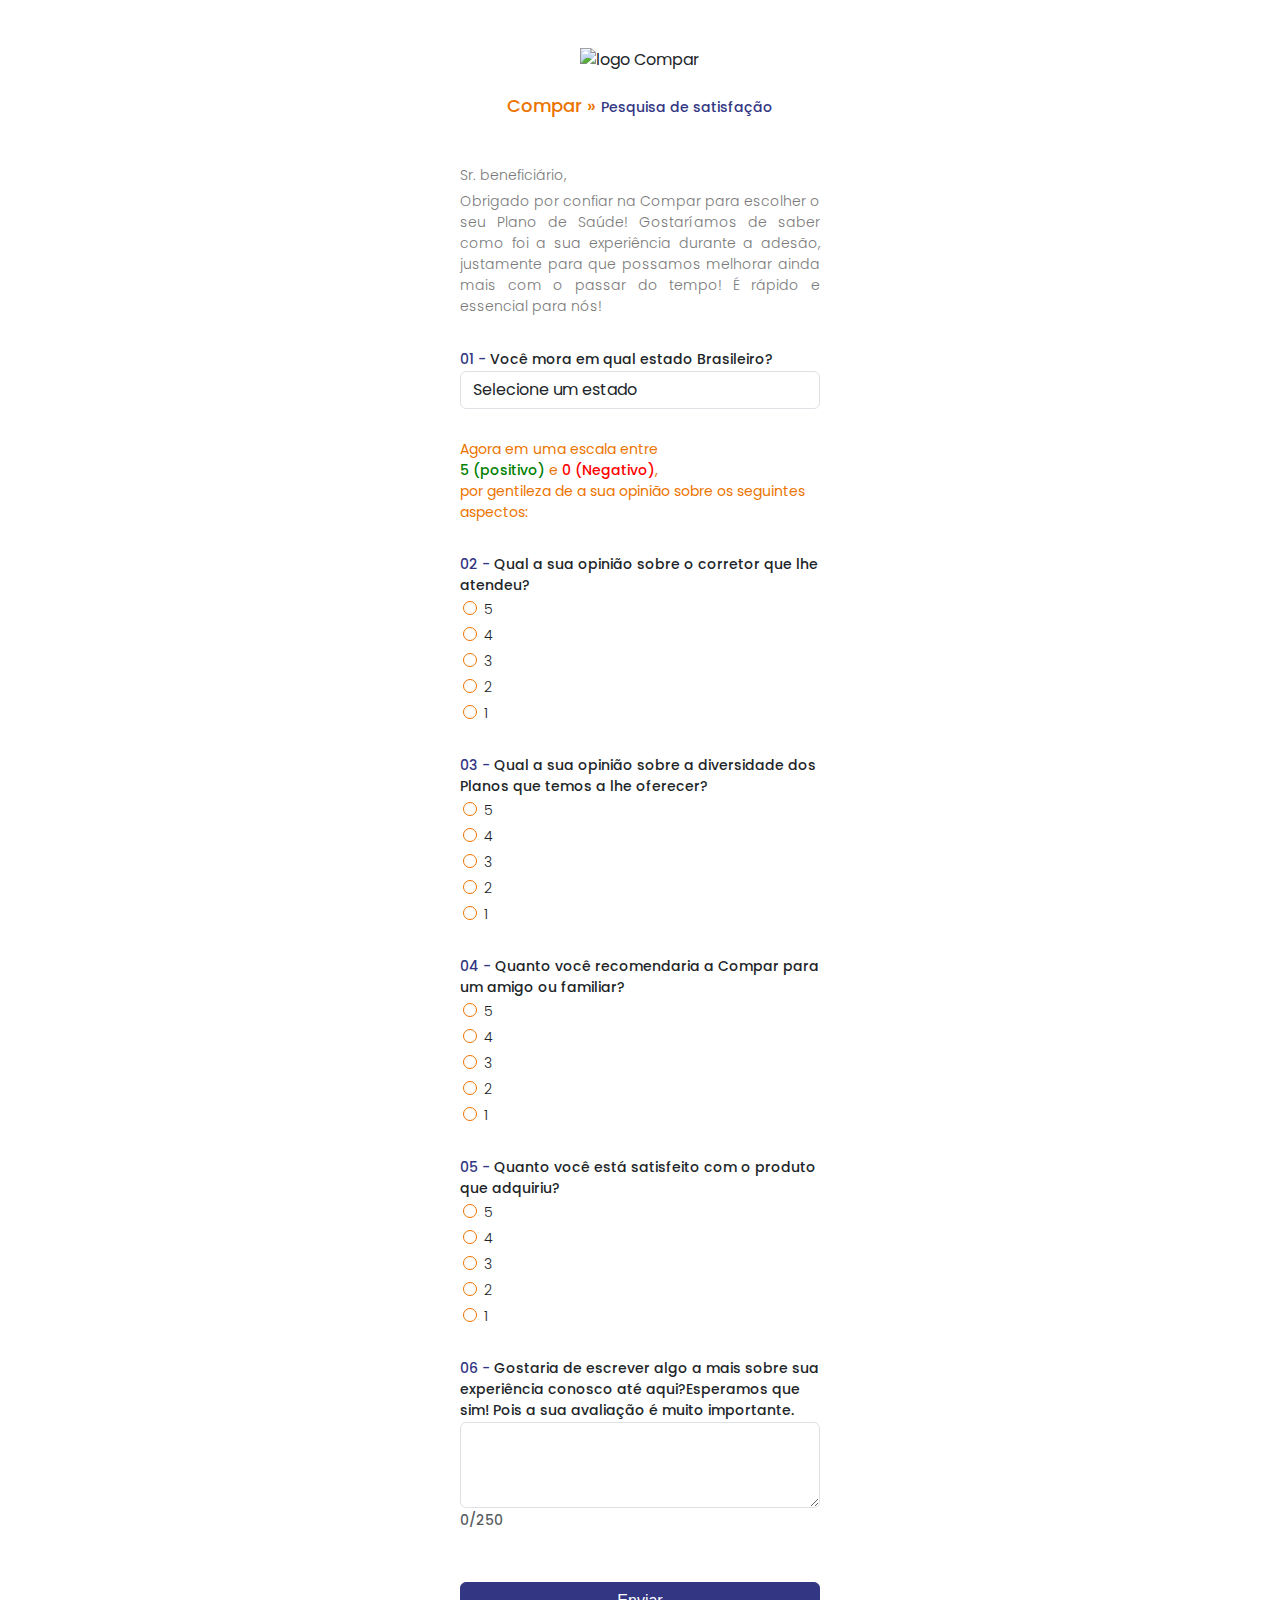
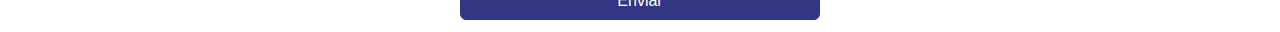
==== compar/index.html @ 6dde9812 "first commit" ====
<!DOCTYPE html>
<html lang="pt-BR">

<head>
  <meta charset="UTF-8">
  <meta name="viewport" content="width=device-width, initial-scale=1.0">
  <title>Compar - Pesquisa</title>
  <link rel="icon" href="https://comparadm.com.br/wp-content/uploads/2023/08/favicon_compar_novo-1.png" type="image/png">
  <link rel="stylesheet" href="https://cdn.jsdelivr.net/npm/bootstrap@5.3.0/dist/css/bootstrap.min.css">
  <script src="https://code.jquery.com/jquery-3.7.0.js" integrity="sha256-JlqSTELeR4TLqP0OG9dxM7yDPqX1ox/HfgiSLBj8+kM="
    crossorigin="anonymous"></script>
    <link rel="preconnect" href="https://fonts.googleapis.com">
    <link rel="preconnect" href="https://fonts.gstatic.com" crossorigin>
    <link href="https://fonts.googleapis.com/css2?family=Poppins:wght@100;200;300;400;500;700;900&display=swap" rel="stylesheet">
  <link rel="stylesheet" href="style.css">

</head>

<body>
  <div class="container mt-5">
    <div class="cabecalho">
      <div class="logo">
        <img src="https://comparadm.com.br/wp-content/webp-express/webp-images/uploads/2023/02/logocompar_novav2.png.webp" alt="logo Compar"><br>
        <h3> Compar » <span> Pesquisa de satisfação</span> </h3>
      </div>
      <h2>Sr. beneficiário,</h2>
      <p>Obrigado por confiar na Compar para escolher o seu Plano de Saúde! Gostaríamos de saber como foi a sua
        experiência durante a adesão, justamente para que possamos melhorar ainda mais com o passar do tempo! É rápido e
        essencial para nós!
      </p>
    </div>

    <form id="formulario">
      <!-- <div class="form-group">
        <label class="pergunta"><span>01 - </span>Qual seu gênero?</label>
        <div class="form-check">
          <input class="form-check-input" type="radio" name="q1" id="q1-1" value="Masculino" required>
          <label class="form-check-label" for="q1-1">Masculino</label>
        </div>
        <div class="form-check">
          <input class="form-check-input" type="radio" name="q1" id="q1-2" value="Feminino">
          <label class="form-check-label" for="q1-2">Feminino</label>
        </div>
        <div class="form-check">
          <input class="form-check-input" type="radio" name="q1" id="q1-3" value="Outro">
          <label class="form-check-label" for="q1-3">Outro</label>
        </div>
      </div>

      <div class="form-group">
        <label class="pergunta"><span>02 - </span>Qual sua faixa etária?</label>
        <div class="form-check">
          <input class="form-check-input" type="radio" name="q2" id="q2-1" value="18-25" required>
          <label class="form-check-label" for="q2-1">18 - 25</label>
        </div>
        <div class="form-check">
          <input class="form-check-input" type="radio" name="q2" id="q2-2" value="26-30">
          <label class="form-check-label" for="q2-2">26-30</label>
        </div>
        <div class="form-check">
          <input class="form-check-input" type="radio" name="q2" id="q2-3" value="31-35">
          <label class="form-check-label" for="q2-3">31 - 35</label>
        </div>

        <div class="form-check">
          <input class="form-check-input" type="radio" name="q2" id="q2-4" value="36-40">
          <label class="form-check-label" for="q2-4">36 - 40</label>
        </div>
        <div class="form-check">
          <input class="form-check-input" type="radio" name="q2" id="q2-5" value="41-45">
          <label class="form-check-label" for="q2-5">41 - 45</label>
        </div>
        <div class="form-check">
          <input class="form-check-input" type="radio" name="q2" id="q2-6" value="46-50">
          <label class="form-check-label" for="q2-6">46 - 50</label>
        </div>
        <div class="form-check">
          <input class="form-check-input" type="radio" name="q2" id="q2-7" value="51-55">
          <label class="form-check-label" for="q2-7">51 - 55</label>
        </div>
        <div class="form-check">
          <input class="form-check-input" type="radio" name="q2" id="q2-8" value="56 ou mais">
          <label class="form-check-label" for="q2-8">56 ou mais</label>
        </div>
      </div> -->

      <div class="form-group">
        <label class="pergunta"><span>01 - </span>Você mora em qual estado Brasileiro? </label>
        <select class="form-control" id="q3" name="q3">
          <option value="" disabled selected>Selecione um estado</option>
          <option value="AC">Acre</option>
          <option value="AL">Alagoas</option>
          <option value="AP">Amapá</option>
          <option value="AM">Amazonas</option>
          <option value="BA">Bahia</option>
          <option value="CE">Ceará</option>
          <option value="DF">Distrito Federal</option>
          <option value="ES">Espírito Santo</option>
          <option value="GO">Goiás</option>
          <option value="MA">Maranhão</option>
          <option value="MT">Mato Grosso</option>
          <option value="MS">Mato Grosso do Sul</option>
          <option value="MG">Minas Gerais</option>
          <option value="PA">Pará</option>
          <option value="PB">Paraíba</option>
          <option value="PR">Paraná</option>
          <option value="PE">Pernambuco</option>
          <option value="PI">Piauí</option>
          <option value="RJ">Rio de Janeiro</option>
          <option value="RN">Rio Grande do Norte</option>
          <option value="RS">Rio Grande do Sul</option>
          <option value="RO">Rondônia</option>
          <option value="RR">Roraima</option>
          <option value="SC">Santa Catarina</option>
          <option value="SP">São Paulo</option>
          <option value="SE">Sergipe</option>
          <option value="TO">Tocantins</option>
        </select>
      </div>

      <div class="form-group">
        <label class="titulo">Agora em uma escala entre <br> <span class="green"> 5 (positivo)</span> e <span
            class="red">0 (Negativo)</span>, <br> por gentileza de a sua opinião sobre os seguintes aspectos:</label>
      </div>
      <div class="form-group">
        <label class="pergunta"><span>02 - </span>Qual a sua opinião sobre o corretor que lhe atendeu?</label>
        <div class="form-check">
          <input class="form-check-input" type="radio" name="q4" id="q4-1" value="5" required>
          <label class="form-check-label" for="q4-1">5</label>
        </div>
        <div class="form-check">
          <input class="form-check-input" type="radio" name="q4" id="q4-2" value="4">
          <label class="form-check-label" for="q4-2">4</label>
        </div>
        <div class="form-check">
          <input class="form-check-input" type="radio" name="q4" id="q4-3" value="3">
          <label class="form-check-label" for="q4-3">3</label>
        </div>
        <div class="form-check">
          <input class="form-check-input" type="radio" name="q4" id="q4-4" value="2">
          <label class="form-check-label" for="q4-4">2</label>
        </div>
        <div class="form-check">
          <input class="form-check-input" type="radio" name="q4" id="q4-5" value="1">
          <label class="form-check-label" for="q4-5">1</label>
        </div>
      </div>

      <div class="form-group">
        <label class="pergunta"><span>03 - </span>Qual a sua opinião sobre a diversidade dos Planos que temos a lhe
          oferecer?</label>
        <div class="form-check">
          <input class="form-check-input" type="radio" name="q5" id="q5-1" value="5" required>
          <label class="form-check-label" for="q5-1">5</label>
        </div>
        <div class="form-check">
          <input class="form-check-input" type="radio" name="q5" id="q5-2" value="4">
          <label class="form-check-label" for="q5-2">4</label>
        </div>
        <div class="form-check">
          <input class="form-check-input" type="radio" name="q5" id="q5-3" value="3">
          <label class="form-check-label" for="q5-3">3</label>
        </div>
        <div class="form-check">
          <input class="form-check-input" type="radio" name="q5" id="q5-4" value="2">
          <label class="form-check-label" for="q5-4">2</label>
        </div>
        <div class="form-check">
          <input class="form-check-input" type="radio" name="q5" id="q5-5" value="1">
          <label class="form-check-label" for="q5-5">1</label>
        </div>
      </div>

      <div class="form-group">
        <label class="pergunta"><span>04 - </span>Quanto você recomendaria a Compar para um amigo ou
          familiar?</label>
        <div class="form-check">
          <input class="form-check-input" type="radio" name="q6" id="q6-1" value="5" required>
          <label class="form-check-label" for="q6-1">5</label>
        </div>
        <div class="form-check">
          <input class="form-check-input" type="radio" name="q6" id="q6-2" value="4">
          <label class="form-check-label" for="q6-2">4</label>
        </div>
        <div class="form-check">
          <input class="form-check-input" type="radio" name="q6" id="q5-3" value="3">
          <label class="form-check-label" for="q6-3">3</label>
        </div>
        <div class="form-check">
          <input class="form-check-input" type="radio" name="q6" id="q6-4" value="2">
          <label class="form-check-label" for="q6-4">2</label>
        </div>
        <div class="form-check">
          <input class="form-check-input" type="radio" name="q6" id="q6-5" value="1">
          <label class="form-check-label" for="q6-5">1</label>
        </div>
      </div>

      <div class="form-group">
        <label class="pergunta"><span>05 - </span>Quanto você está satisfeito com o produto que adquiriu?</label>
        <div class="form-check">
          <input class="form-check-input" type="radio" name="q7" id="q7-1" value="5" required>
          <label class="form-check-label" for="q7-1">5</label>
        </div>
        <div class="form-check">
          <input class="form-check-input" type="radio" name="q7" id="q7-2" value="4">
          <label class="form-check-label" for="q7-2">4</label>
        </div>
        <div class="form-check">
          <input class="form-check-input" type="radio" name="q7" id="q7-3" value="3">
          <label class="form-check-label" for="q7-3">3</label>
        </div>
        <div class="form-check">
          <input class="form-check-input" type="radio" name="q7" id="q7-4" value="2">
          <label class="form-check-label" for="q7-4">2</label>
        </div>
        <div class="form-check">
          <input class="form-check-input" type="radio" name="q7" id="q7-5" value="1">
          <label class="form-check-label" for="q7-5">1</label>
        </div>
      </div>

      <div class="form-group">
        <label class="pergunta"><span>06 - </span>Gostaria de escrever algo a mais sobre sua experiência conosco até aqui?Esperamos que sim! Pois a sua avaliação é muito importante.</label>
	<textarea class="form-control" name="q8" id="q8" rows="3"></textarea>
<span class="contadorCaracteres text-muted" id="contador1">0/250</span>
        
      </div>
      <!-- Repita o mesmo padrão para as outras perguntas escalonadas e dicotômicas -->

      <div class="form-group">
        <div class="aguarde d-none" id="aguarde">
          <p> Enviando ... Aguarde</p>
        </div>
        <button type="submit" class="btn btn-primary" id="enviarPesquisa">Enviar</button>
      </div>
    </form>
    <div class="mensagens">
      <div class="obrigado d-none" id="obrigado">
        <p>
          Formulário enviado com SUCESSO! Muito obrigado, você será redirecionado em 2 segundos ...
        </p>
      </div>
      <div class="erro d-none" id="erro">
        <p>
          Ops, houve um ERRO! Pedimos por gentileza que tente mais uma vez!
        </p>
      </div>
      <div class="inline-error d-none" id="inline-error">
        <p>
          Faltou o preenchimento de algum campo, verifique os campos e tente novamente!
        </p>
      </div>
    </div>
  </div>

  <script src="https://cdn.jsdelivr.net/npm/bootstrap@5.3.0/dist/js/bootstrap.bundle.min.js"></script>
  <script src="script.js"></script>
</body>

</html>
---- compar/style.css ----
:root{
    --azulClaro: #323683;
    --azul: #ec7400;
    --color-text: #7a7a7a;
}

body{
    font-family: 'Poppins', sans-serif;
    width: 30%;
    margin: auto;
    padding-bottom: 12px;
}

.logo{
    text-align: center;
    margin-bottom: 50px;
}

img{
    width: 190px;
	margin-bottom: 23px;
}

h3 {
    text-align: center;
    font-weight: 500;
    font-size: 18px;
    color: var(--azul);
}

h3 span{
    color: var(--azulClaro);
}

h2, p{
    font-weight: 300;
    color: var(--color-text);
    font-size: 14px;
}
.container{
    justify-content: space-between;
}
.form-group{
    margin-top: 30px;
}
span{
    color: var(--azulClaro);
    font-weight: 500;
    font-size: 14px;
}
.pergunta{
    font-weight: 500;
}

label, input{
    font-weight: 300;
    font-size: 14px;
}

select option{
    font-weight: 300;
    font-size: 14px;
}

input[type="radio"]{
    border: 1px solid var(--azul) 
}

input[type="radio"]:checked {
    background-color: var(--azulClaro);
}

.green {
    color: green;
}

.red {
    color: red;
}

.cabecalho p{
    font-weight: 300;
    text-align: justify;
}

.atencao{
    font-weight: 500;
    color: red;
}

.btn-primary{
    margin-top: 20px;
    width: 100%;
    background-color: var(--azulClaro);
    font-family: 'Kanit', sans-serif;
    border-color: var(--azulClaro);
}

.btn-primary:hover{
    margin-top: 20px;
    margin-bottom: 20px;
    width: 100%;
    background-color: var(--azul);
    font-family: 'Kanit', sans-serif;
    border-color: var(--azul);
}

.obrigado p{
    font-weight: 300;
    text-align: center;
    color: var(--azul);
}

.erro p{
    font-weight: 500;
    text-align: center;
    color:red;
}

.inline-error p{
    font-weight: 500;
    text-align: center;
    color: darkorange;
}

.titulo {
    color: var(--azul);
    font-weight: 400;
}
.aguarde{
    display: flex;
    flex-direction: row;
    justify-content: center;
}

.aguarde p{
    background: var(--azul);
    color: #fff;
    text-align: center;
    padding: 5px;
    border-radius: 2px;
    width: fit-content;

}


@media (max-width: 600px) {
    body{
        width: 90%;
        background-image: url(/img/background.png);
        background-position: inherit;
        background-repeat: no-repeat;
        background-size: 25px;
    }
    
}
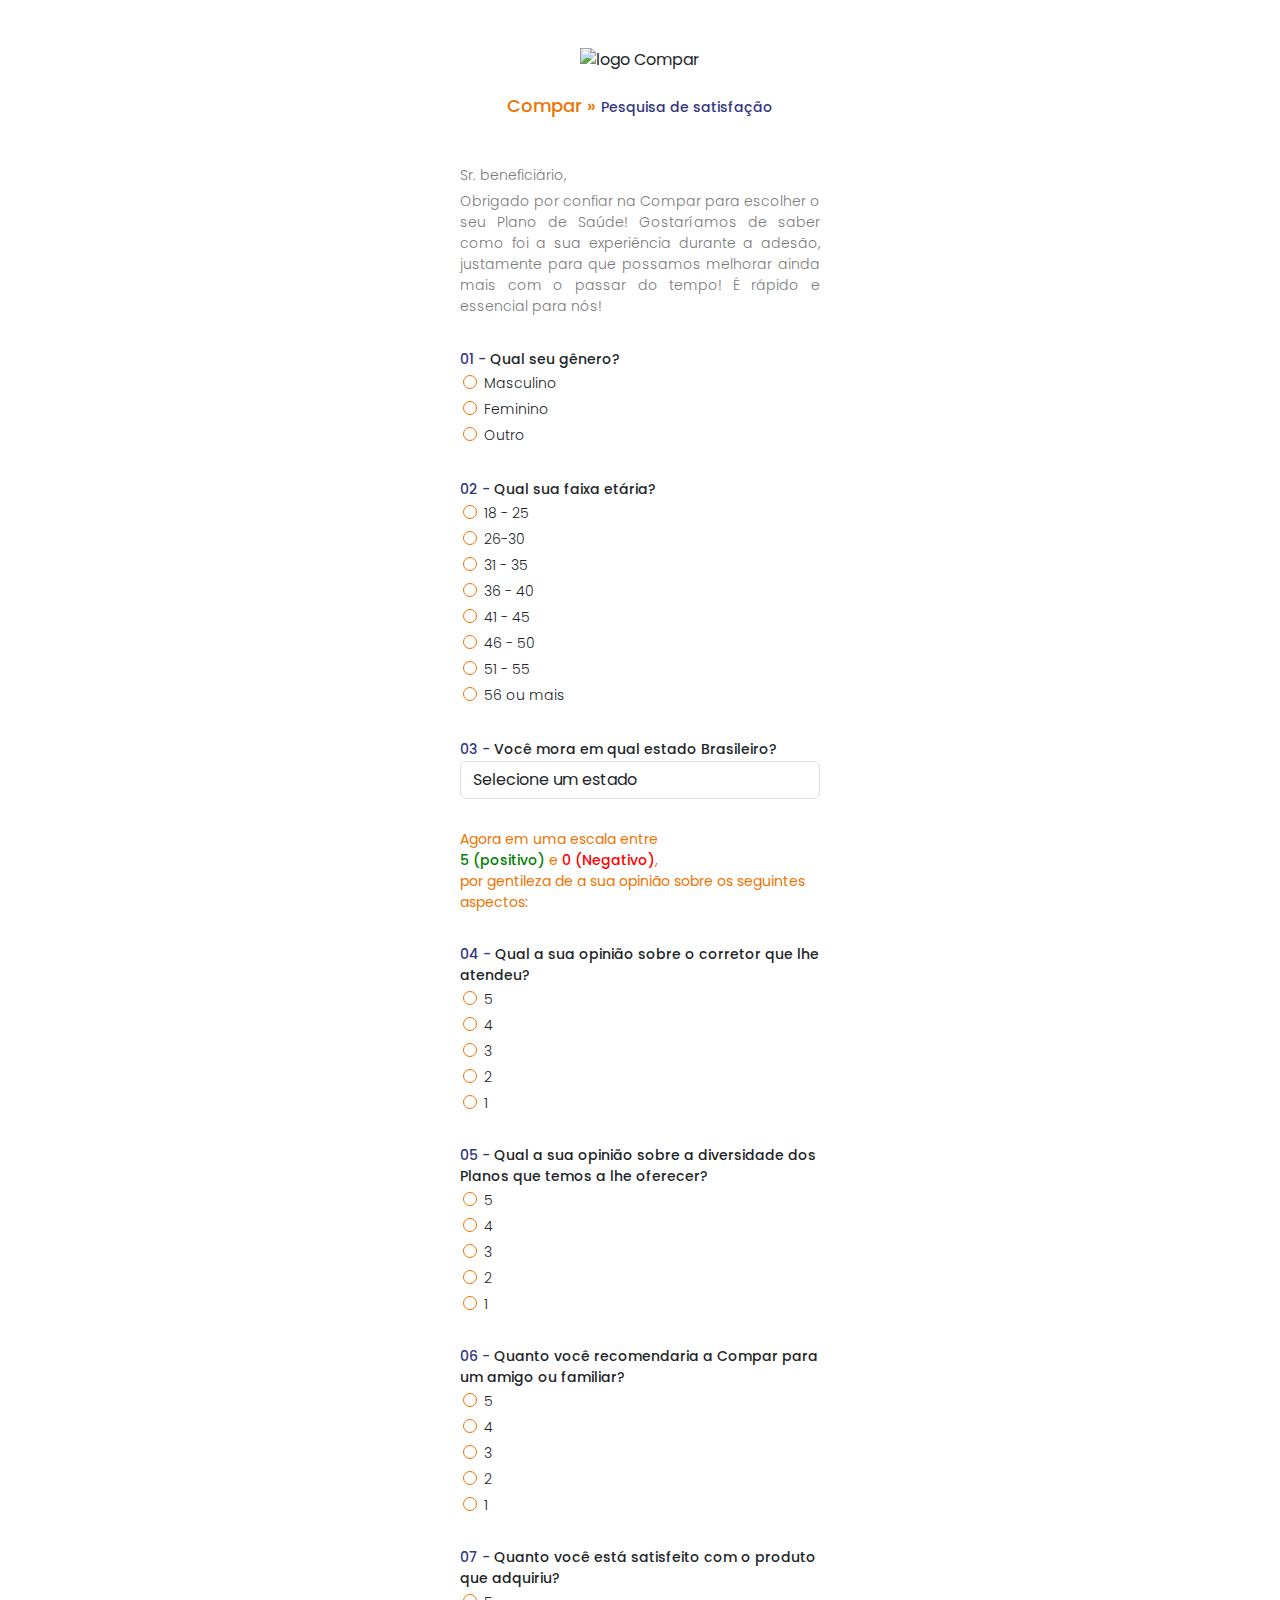
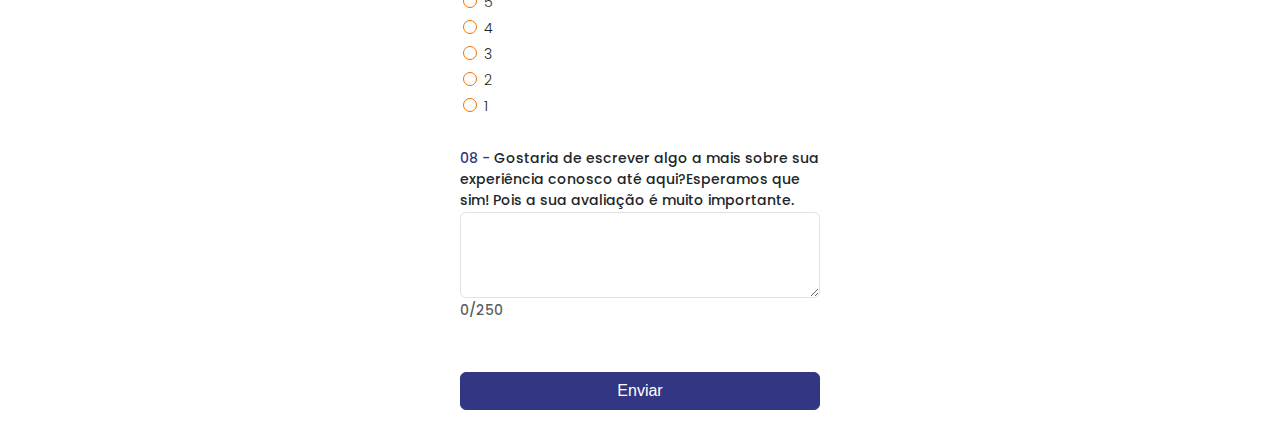
==== commit 7d9cd08f: "perguntas reinseridas" ====
--- a/compar/index.html
+++ b/compar/index.html
@@ -31,7 +31,7 @@
     </div>
 
     <form id="formulario">
-      <!-- <div class="form-group">
+      <div class="form-group">
         <label class="pergunta"><span>01 - </span>Qual seu gênero?</label>
         <div class="form-check">
           <input class="form-check-input" type="radio" name="q1" id="q1-1" value="Masculino" required>
@@ -82,10 +82,10 @@
           <input class="form-check-input" type="radio" name="q2" id="q2-8" value="56 ou mais">
           <label class="form-check-label" for="q2-8">56 ou mais</label>
         </div>
-      </div> -->
-
-      <div class="form-group">
-        <label class="pergunta"><span>01 - </span>Você mora em qual estado Brasileiro? </label>
+      </div>
+
+      <div class="form-group">
+        <label class="pergunta"><span>03 - </span>Você mora em qual estado Brasileiro? </label>
         <select class="form-control" id="q3" name="q3">
           <option value="" disabled selected>Selecione um estado</option>
           <option value="AC">Acre</option>
@@ -123,7 +123,7 @@
             class="red">0 (Negativo)</span>, <br> por gentileza de a sua opinião sobre os seguintes aspectos:</label>
       </div>
       <div class="form-group">
-        <label class="pergunta"><span>02 - </span>Qual a sua opinião sobre o corretor que lhe atendeu?</label>
+        <label class="pergunta"><span>04 - </span>Qual a sua opinião sobre o corretor que lhe atendeu?</label>
         <div class="form-check">
           <input class="form-check-input" type="radio" name="q4" id="q4-1" value="5" required>
           <label class="form-check-label" for="q4-1">5</label>
@@ -147,7 +147,7 @@
       </div>
 
       <div class="form-group">
-        <label class="pergunta"><span>03 - </span>Qual a sua opinião sobre a diversidade dos Planos que temos a lhe
+        <label class="pergunta"><span>05 - </span>Qual a sua opinião sobre a diversidade dos Planos que temos a lhe
           oferecer?</label>
         <div class="form-check">
           <input class="form-check-input" type="radio" name="q5" id="q5-1" value="5" required>
@@ -172,7 +172,7 @@
       </div>
 
       <div class="form-group">
-        <label class="pergunta"><span>04 - </span>Quanto você recomendaria a Compar para um amigo ou
+        <label class="pergunta"><span>06 - </span>Quanto você recomendaria a Compar para um amigo ou
           familiar?</label>
         <div class="form-check">
           <input class="form-check-input" type="radio" name="q6" id="q6-1" value="5" required>
@@ -197,7 +197,7 @@
       </div>
 
       <div class="form-group">
-        <label class="pergunta"><span>05 - </span>Quanto você está satisfeito com o produto que adquiriu?</label>
+        <label class="pergunta"><span>07 - </span>Quanto você está satisfeito com o produto que adquiriu?</label>
         <div class="form-check">
           <input class="form-check-input" type="radio" name="q7" id="q7-1" value="5" required>
           <label class="form-check-label" for="q7-1">5</label>
@@ -221,7 +221,7 @@
       </div>
 
       <div class="form-group">
-        <label class="pergunta"><span>06 - </span>Gostaria de escrever algo a mais sobre sua experiência conosco até aqui?Esperamos que sim! Pois a sua avaliação é muito importante.</label>
+        <label class="pergunta"><span>08 - </span>Gostaria de escrever algo a mais sobre sua experiência conosco até aqui?Esperamos que sim! Pois a sua avaliação é muito importante.</label>
 	<textarea class="form-control" name="q8" id="q8" rows="3"></textarea>
 <span class="contadorCaracteres text-muted" id="contador1">0/250</span>
         
